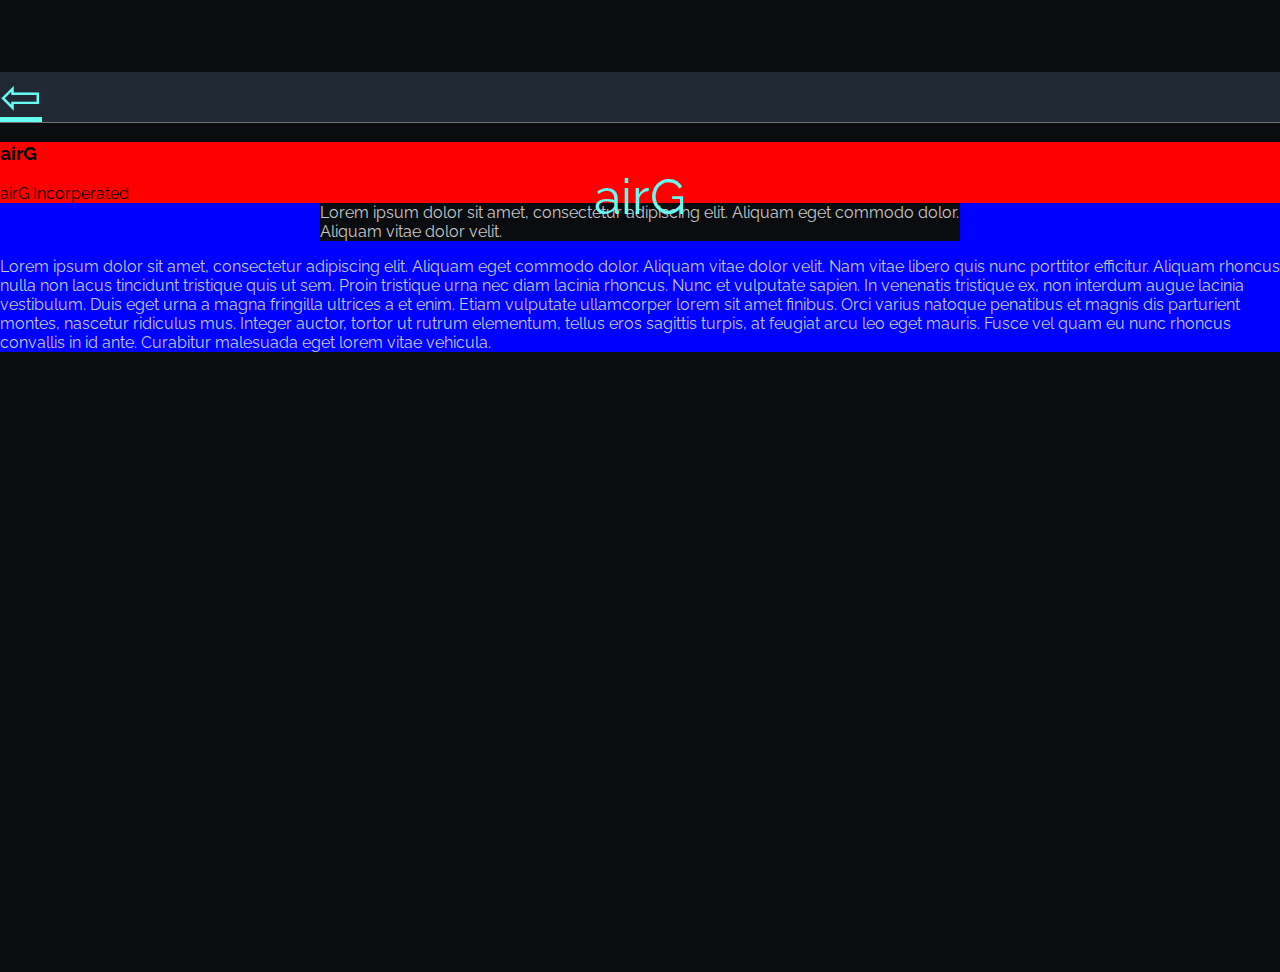
==== airg.html @ 033f788d "Progress on framework for work pages" ====
<!DOCTYPE html>
<html lang="en" class="animated fadeIn">

  <head>
    <!-- Required meta tags -->
    <meta charset="utf-8">
    <meta name="viewport" content="width=device-width, initial-scale=1, shrink-to-fit=no">
    <meta name="theme-color" content="#66fcf1">
    <meta name="msapplication-navbutton-color" content="#66fcf1">


    <!-- Bootstrap CSS -->
    <link rel="stylesheet" href="https://stackpath.bootstrapcdn.com/bootstrap/4.1.3/css/bootstrap.min.css" integrity="sha384-MCw98/SFnGE8fJT3GXwEOngsV7Zt27NXFoaoApmYm81iuXoPkFOJwJ8ERdknLPMO" crossorigin="anonymous">
    
    <script src="https://ajax.googleapis.com/ajax/libs/jquery/3.3.1/jquery.min.js"></script>

    <link href="https://fonts.googleapis.com/css?family=Raleway" rel="stylesheet">
    <link rel="stylesheet" type="text/css" href="styles.css">
    <link rel="stylesheet" type="text/css" href="animate.css">
    
    <title>Sham Saini - airG</title>
  </head>

<body>
    <nav class="navbar navbar-expand-md fixed-top">
        <a class="navbar-brand back-button" href="mainpage.html#past-experience">&#8678;</a>
        <p class="navbar-brand back-button navbar-nav navbar-center">airG</p>
    </nav>

    <div class="flex-container">
        <div class="row">
            <!-- THIS WILL BE THE VERTICAL SIDE BAR-->
            <div class="col-lg-3 sidebar">
                <h3>airG</h3>
                <span>airG Incorperated</span>
            </div>
    
            <!-- THIS WILL BE THE IMAGE, AND CONTENT OF THE PAGE-->
            <div class="col-lg-9 work-content">
                <div class="jumbotron" id="airg-jumbo">
                        Lorem ipsum dolor sit amet, consectetur adipiscing elit. Aliquam eget commodo dolor. Aliquam vitae dolor velit.
                </div>
                <p>Lorem ipsum dolor sit amet, consectetur adipiscing elit. Aliquam eget commodo dolor. Aliquam vitae dolor velit. Nam vitae libero quis nunc porttitor efficitur. Aliquam rhoncus nulla non lacus tincidunt tristique quis ut sem. Proin tristique urna nec diam lacinia rhoncus. Nunc et vulputate sapien. In venenatis tristique ex, non interdum augue lacinia vestibulum. Duis eget urna a magna fringilla ultrices a et enim. Etiam vulputate ullamcorper lorem sit amet finibus. Orci varius natoque penatibus et magnis dis parturient montes, nascetur ridiculus mus. Integer auctor, tortor ut rutrum elementum, tellus eros sagittis turpis, at feugiat arcu leo eget mauris. Fusce vel quam eu nunc rhoncus convallis in id ante. Curabitur malesuada eget lorem vitae vehicula.
                </p>    
            </div>
        </div>
        
    </div>






  <!-- Optional JavaScript -->
  <!-- jQuery first, then Popper.js, then Bootstrap JS -->
  <script   src="http://code.jquery.com/jquery-3.3.1.js"   integrity="sha256-2Kok7MbOyxpgUVvAk/HJ2jigOSYS2auK4Pfzbm7uH60="   crossorigin="anonymous"></script> 
  <script src="https://cdnjs.cloudflare.com/ajax/libs/popper.js/1.14.3/umd/popper.min.js" integrity="sha384-ZMP7rVo3mIykV+2+9J3UJ46jBk0WLaUAdn689aCwoqbBJiSnjAK/l8WvCWPIPm49" crossorigin="anonymous"></script>
  <script src="https://stackpath.bootstrapcdn.com/bootstrap/4.1.3/js/bootstrap.min.js" integrity="sha384-ChfqqxuZUCnJSK3+MXmPNIyE6ZbWh2IMqE241rYiqJxyMiZ6OW/JmZQ5stwEULTy" crossorigin="anonymous"></script>
  
  <script src="main.js"></script>

</body>

</html>
---- styles.css ----
html{
  min-height: 100%;
}

body {
	background: #0B0C10;
	margin: 0rem;
	min-height: 100vh;
  font-family: 'Raleway', sans-serif;
  padding-top: 4.5rem;
}
/*this removes the horizontal scrolling caused by the Previous Work section (I think)*/
html, body {
  max-width: 100%;
 /* overflow-x: hidden;*/
}

::selection {
  background: #66fcf1; /* WebKit/Blink Browsers */
}
::-moz-selection {
  background: #66fcf1; /* Gecko Browsers */
}

#canvas, #text {
	position: absolute;
	display: block;
	top: 0;
	left: 0;
	z-index: -1;
}
#text {
  min-height: 65vh;
  width: 100vw;
  z-index: 1;
  color: #fff;
  font-size: 6vmin;
  display: flex;
  align-items: center;
  justify-content: center;
  text-align: center;
  margin: 0%;
}
#text h1 {
	opacity: 0.9;
}

#text span{
  color:#00fff2
}

#button{
  position: absolute;
	display: block;
	top: 0;
  left: 0;
  min-height: 92vh;
  width: 100vw;
  display: flex;
  align-items: center;
  justify-content: center;
  text-align: center;
  margin: 0%;
}

.button {
  border-radius: 4px;
  border: solid;
  background: transparent;
  color: #FFFFFF;
  text-align: center;
  font-size: 3vmin;
  padding: 1vmin;
  width: 20vw;
  transition: all 0.5s;
  cursor: pointer;
  margin: 5em;
  z-index: 1;
}

.button span {
  cursor: pointer;
  display: inline-block;
  position: relative;
  transition: 0.5s;
  -webkit-transition: all 0.5s;
  -moz-transition: all 0.5s;
  -o-transition: all 0.5s;
}

.button span:after {
  content: '\00bb';
  position: absolute;
  opacity: 0;
  top: 0;
  right: -0.8em;
  transition: 0.5s;
}

.button:hover span {
  padding-right: 0.7em;
}

.button:hover span:after {
  opacity: 1;
  right: 0;
}

.button:hover{
  background-color:#45A29e;
  -webkit-transition: all 0.5s;
  -moz-transition: all 0.5s;
  -o-transition: all 0.5s;
  transition: all 0.5s;
  border: 0.5px;
}

.btn-responsive {
  white-space: normal !important;
}

.navbar{
 background-color: #1F2833;
 border-bottom: 0.5px outset #C5C6C7;
}

.custom-toggler.navbar-toggler {
  border-color: rgba(102, 252, 241);
} 
.custom-toggler .navbar-toggler-icon {
  background-image: url("data:image/svg+xml;charset=utf8,%3Csvg viewBox='0 0 32 32' xmlns='http://www.w3.org/2000/svg'%3E%3Cpath stroke='rgba(102, 252, 241)' stroke-width='2' stroke-linecap='round' stroke-miterlimit='10' d='M4 8h24M4 16h24M4 24h24'/%3E%3C/svg%3E");
}

.navbar-brand{
  color: #66fcf1;
}

.navbar-brand:hover{
  color: #66fcf1;
}

.nav-link:hover{
  color: #66fcf1;
}
.active a{
  color: #66fcf1;
}

.nav-link{
  color: white;

  -webkit-transition: color 0.3s ease-in;
  -moz-transition: color 0.3s ease-in;
  -o-transition: color 0.3s ease-in;
  transition: color 0.3s ease-in;
}


.nav-link:hover{
  -webkit-transition: color 0.5s ease-out;
  -moz-transition: color 0.5s ease-out;
  -o-transition: color 0.5s ease-out;
  transition: color 0.5s ease-out;
  color:#66fcf1;
}

.jumbotron{
  background: #0B0C10;
}

.typewrite {
  color:#66fcf1; text-decoration: none;
}

.typewrite:hover {
  color:#66fcf1;
  text-decoration: none;
  cursor: auto;
}

#jumbo-head{
  color: #66fcf1;
}

#jumbo-text{
  color:#C5C6C7;
}

#about {
  background: white;
  width: 100%;
  margin: 0 auto;
  height: inherit;
  margin-bottom: 7rem;
}

#about-picture{
float: right;
}

@media (min-width: 768px) {
  #about-description{
    font-size: 1.3rem;
  }
}

@media (max-width: 768px) {
  #about-description{
    font-size: 1.3rem;
  }
}

#about-description{
  background: #1F2833;
  float: right;
  color:white;
  height: inherit;
  text-align: center;
  line-height: 30vh;
  padding:1rem;
}

#about-description span{
  line-height: 30px;
}

span{
  display: inline-block;
  vertical-align: middle;
  line-height: normal;
}
 
#about-title{
  float:center;
}

#portrait{
  display: block;
  height:16em;
  margin:0.5em;
  max-width: 50vw;
}

.header-1{
  color: #66fcf1;
  border-bottom: 3px outset #66fcf1; 
  border-bottom-left-radius: 30px;
  border-bottom-right-radius: 30px;
  margin-bottom: 4vmin;
}

.header-2{
  color: #66fcf1;
  border-bottom: 4px inset #45A29e; 
  margin-bottom: 4vmin;
}

#portfolio{
  margin-bottom: 6rem;
}

#project1{
  background: #0B0C10;
}
#project2{
  background: #0B0C10;
}
#project3{
  background: #0B0C10;
}

.hovereffect {
  width: 100%;
  height: 100%;
  float: left;
  overflow: hidden;
  position: relative;
  text-align: center;
  cursor: default;
  background: #000000;
}

.hovereffect .overlay {
  width: 100%;
  height: 100%;
  position: absolute;
  overflow: hidden;
  top: 0;
  left: 0;
  padding: 50px 20px;
}

.hovereffect img {
  display: block;
  position: relative;
  max-width: none;
  width: calc(100% + 20px);
  -webkit-transition: opacity 0.35s, -webkit-transform 0.35s;
  transition: opacity 0.35s, transform 0.35s;
  -webkit-transform: translate3d(-10px,0,0);
  transform: translate3d(-10px,0,0);
  -webkit-backface-visibility: hidden;
  backface-visibility: hidden;
}

.hovereffect:hover img {
  opacity: 0.4;
  filter: alpha(opacity=40);
  -webkit-transform: translate3d(0,0,0);
  transform: translate3d(0,0,0);
}

.hovereffect h2 {
  text-transform: uppercase;
  color: #fff;
  text-align: center;
  position: relative;
  overflow: hidden;
  padding: 0.5em 0;
  background-color: transparent;
  opacity: 0;
}
.hovereffect:hover h2 {
  opacity: 1;
  transition:0.3s;
}

.hovereffect h2:after {
  position: absolute;
  bottom: 0;
  left: 0;
  width: 100%;
  height: 2px;
  background: #fff;
  content: '';
  -webkit-transition: -webkit-transform 0.35s;
  transition: transform 0.35s;
  -webkit-transform: translate3d(-100%,0,0);
  transform: translate3d(-100%,0,0);
}

.hovereffect:hover h2:after {
  -webkit-transform: translate3d(0,0,0);
  transform: translate3d(0,0,0);
}

.hovereffect a, .hovereffect p {
  color: #FFF;
  opacity: 0;
  filter: alpha(opacity=0);
  -webkit-transition: opacity 0.35s, -webkit-transform 0.35s;
  transition: opacity 0.35s, transform 0.35s;
  -webkit-transform: translate3d(100%,0,0);
  transform: translate3d(100%,0,0);
}

.hovereffect:hover a, .hovereffect:hover p {
  opacity: 1;
  filter: alpha(opacity=100);
  -webkit-transform: translate3d(0,0,0);
  transform: translate3d(0,0,0);
}

.greyscale{
  width: 100%;
  height: 100%;
  float: left;
  overflow: hidden;
  position: relative;
  text-align: center;
  cursor: default;
  background: #000000;
}

.greyscale img {
  display: block;
  position: relative;
  max-width: none;
  width: 100%;
}

.greyscale {
  filter: gray; /* IE6-9 */
  -webkit-filter: grayscale(1); /* Google Chrome, Safari 6+ & Opera 15+ */
  filter: grayscale(1); /* Microsoft Edge and Firefox 35+ */
  -webkit-transition: all .3s ease-in-out;
  transition: all .3s ease-in-out;
}

/* Disable grayscale on hover */
.greyscale:hover {
  -webkit-filter: grayscale(0);
  filter: none;
}

.row{
  margin-right: auto;
  margin-left: auto; 
}

/* custom css for a "nice" looking button". might remove if it doesnt fit design */
.btn-custom { 
  color: #45FCF1; 
  background-color: #1F2833; 
  border-color: #1F2833; 
} 
 
.btn-custom:hover, 
.btn-custom:focus, 
.btn-custom:active, 
.btn-custom.active, 
.open .dropdown-toggle.btn-custom { 
  color: #45FCF1; 
  background-color: #1F2833; 
  border-color: #1F2833; 
} 
 
.btn-custom:active, 
.btn-custom.active, 
.open .dropdown-toggle.btn-custom { 
  background-image: none; 
} 
 
.btn-custom.disabled, 
.btn-custom[disabled], 
fieldset[disabled] .btn-custom, 
.btn-custom.disabled:hover, 
.btn-custom[disabled]:hover, 
fieldset[disabled] .btn-custom:hover, 
.btn-custom.disabled:focus, 
.btn-custom[disabled]:focus, 
fieldset[disabled] .btn-custom:focus, 
.btn-custom.disabled:active, 
.btn-custom[disabled]:active, 
fieldset[disabled] .btn-custom:active, 
.btn-custom.disabled.active, 
.btn-custom[disabled].active, 
fieldset[disabled] .btn-custom.active { 
  background-color: #1F2833; 
  border-color: #1F2833; 
} 
 
.btn-custom .badge { 
  color: #1F2833; 
  background-color: #45FCF1; 
}

.modal-header{
  background-color: #1F2833;
  color: #C5C6C7
}
.modal-footer{
  background-color: #1F2833;
}
.modal-content{
  background-color: #1F2833;
  color: #C5C6C7;
}

.close {
  color: #fff; 
  opacity: 1;
}

.modal-picture{
  padding-bottom: 10px;
}

.modal-text{
  border-top: 3px solid #0B0C10;
  padding-top:0.6rem;
}

.footer {
  margin-top: 4rem;
  padding:1rem;
  padding-top: 2rem;
  width: 100%;
  background-color: #C5C6C7;
  color:#1F2833;
  height: inherit;
}

#footer-email{
  color:#45A29e;
  font-size: 1.2em;
}

#footer-email:hover{
  text-decoration: underline;
}

#footer-phone{
  font-size: 1.2em;
  padding-top:0.4em;
}

#footer-text{
  height:inherit;
  font-size: 1.2em;
}

@media (max-width: 768px) {
  .footer-item{
    margin-top:2em;
  }

  #footer-text{
    padding-top:8px;
    padding-bottom:8px;
    border-top: 1px solid #1F2833;
    border-bottom:  1px solid #1F2833;
  }

  .work-item{
    margin-top:2rem;
  }

  #project1{
    margin-top:1rem;
  }
  #project2{
    margin-top:2rem;
  }
  #project3{
    margin-top:2rem;
  }
}

@media (max-width: 992px) {
  #project3{
    margin-top:2rem;
  }
}

ul.social-media-list {
  list-style-type: none;
  margin: 0;
  padding: 0;
  font-size: 0px; /* eliminate space between li */
}

ul.social-media-list li {
  display: inline-block;
  margin: 2px;
}

ul.social-media-list img {
  padding: 5px;
  border-radius: 5px;
  width: 6vh;
  height: 6vh;
}

ul.social-media-list img:hover {
  background-color: #45A29e;
}

.back-button{
  font-size: 50px;
  padding: 0;
  line-height: 50px;
}

.navbar-nav.navbar-center {
  position: absolute;
  left: 50%;
  transform: translatex(-50%);
}

.work-content{
  color:#C5C6C7;
}

#airg-jumbo img{
  display:block;
  margin-left:auto;
  margin-right:auto;
  padding:0;
}

#airg-jumbo{
  width: 50%;
  margin-left:auto;
  margin-right:auto;
}

.sidebar{
  min-height: 100%;
  background: red;
}

.work-content{
  background: blue;
}
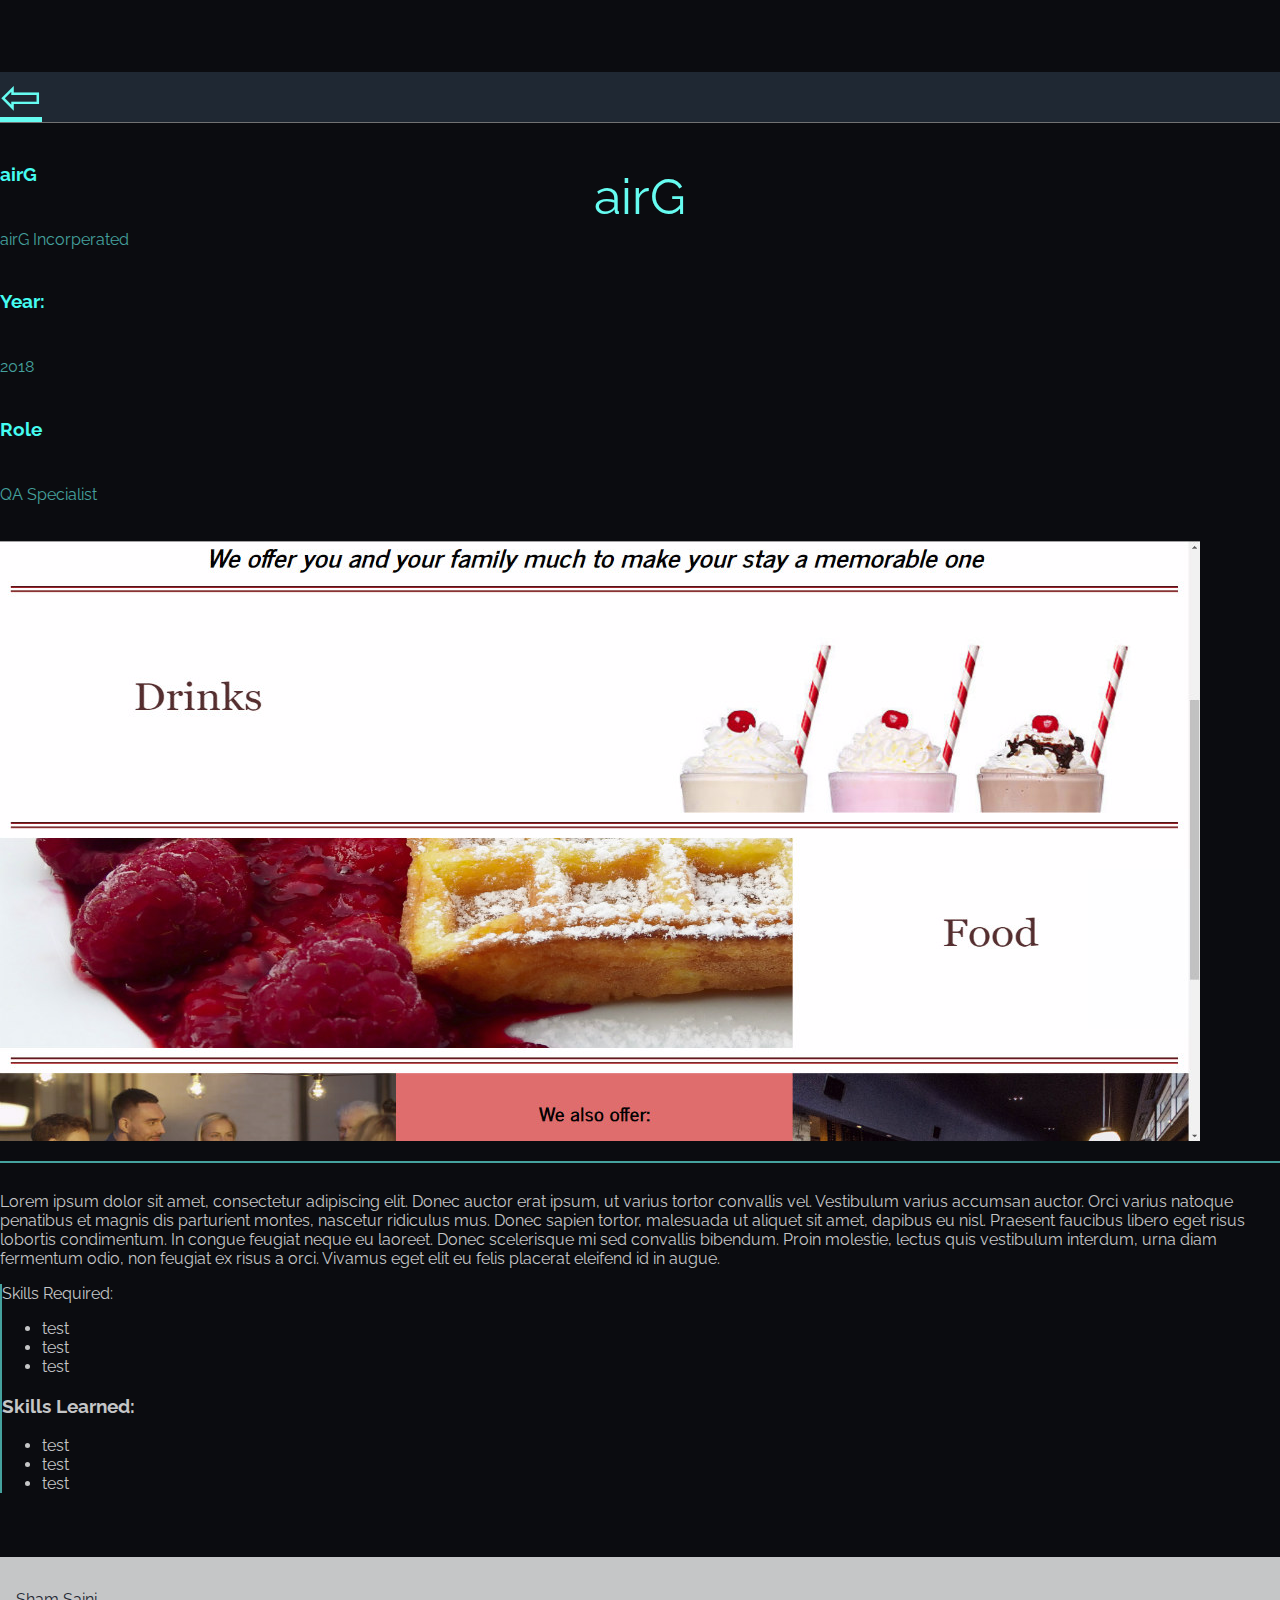
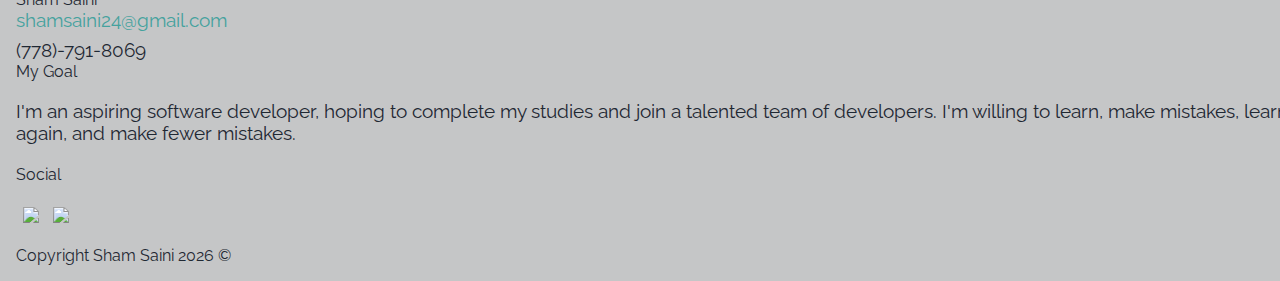
==== commit 5752cce5: "Work content side done" ====
--- a/airg.html
+++ b/airg.html
@@ -30,21 +30,92 @@
     <div class="flex-container">
         <div class="row">
             <!-- THIS WILL BE THE VERTICAL SIDE BAR-->
-            <div class="col-lg-3 sidebar">
-                <h3>airG</h3>
-                <span>airG Incorperated</span>
+            <div class="col-lg-2 col-sm-12 sidebar">
+                <div class="row">
+                    <div class="col-lg-12 col-sm-12">
+                        <h3>airG</h3>
+                        <span class="sidetext">airG Incorperated</span>
+                    </div>
+                </div>
+
+                <div class="row">
+                    <div class="col-lg-12 col-sm-6">
+                        <h3>Year:</h3>
+                        <span class="sidetext">2018</span>
+                    </div>
+                    
+
+                    <div class="col-lg-12 col-sm-6">
+                        <h3>Role</h3>
+                        <span class="sidetext">QA Specialist</span>
+                    </div>
+                    
+                </div>
+                
             </div>
     
             <!-- THIS WILL BE THE IMAGE, AND CONTENT OF THE PAGE-->
-            <div class="col-lg-9 work-content">
-                <div class="jumbotron" id="airg-jumbo">
-                        Lorem ipsum dolor sit amet, consectetur adipiscing elit. Aliquam eget commodo dolor. Aliquam vitae dolor velit.
+            <div class="col-lg-10 work-content">
+                <div class="row">
+                    <div class="col-lg-12 text-center work-image">
+                        <img class="mx-auto img-fluid" src="images/waffle1.jpg" >
+                    </div>
                 </div>
-                <p>Lorem ipsum dolor sit amet, consectetur adipiscing elit. Aliquam eget commodo dolor. Aliquam vitae dolor velit. Nam vitae libero quis nunc porttitor efficitur. Aliquam rhoncus nulla non lacus tincidunt tristique quis ut sem. Proin tristique urna nec diam lacinia rhoncus. Nunc et vulputate sapien. In venenatis tristique ex, non interdum augue lacinia vestibulum. Duis eget urna a magna fringilla ultrices a et enim. Etiam vulputate ullamcorper lorem sit amet finibus. Orci varius natoque penatibus et magnis dis parturient montes, nascetur ridiculus mus. Integer auctor, tortor ut rutrum elementum, tellus eros sagittis turpis, at feugiat arcu leo eget mauris. Fusce vel quam eu nunc rhoncus convallis in id ante. Curabitur malesuada eget lorem vitae vehicula.
-                </p>    
+
+                <div class="row work-text">
+                    <div class="col-lg-8 col-sm-8">
+                            <p>Lorem ipsum dolor sit amet, consectetur adipiscing elit. Donec auctor erat ipsum, ut varius tortor convallis vel. Vestibulum varius accumsan auctor. Orci varius natoque penatibus et magnis dis parturient montes, nascetur ridiculus mus. Donec sapien tortor, malesuada ut aliquet sit amet, dapibus eu nisl. Praesent faucibus libero eget risus lobortis condimentum. In congue feugiat neque eu laoreet. Donec scelerisque mi sed convallis bibendum. Proin molestie, lectus quis vestibulum interdum, urna diam fermentum odio, non feugiat ex risus a orci. Vivamus eget elit eu felis placerat eleifend id in augue.
+
+                            </p>
+                    </div>
+                    <div class="col-lg-3 col-sm-3 work-skills">
+                        <p class="h3">Skills Required:</p>
+                        <ul>
+                            <li>test</li>
+                            <li>test</li>
+                            <li>test</li>
+                        </ul>
+
+                        <h3>Skills Learned:</h3>
+                        <ul>
+                            <li>test</li>
+                            <li>test</li>
+                            <li>test</li>
+                        </ul>
+                    </div>
+                </div>
+                    
             </div>
         </div>
-        
+        <footer class="footer">
+                <div class="flex-container">
+                  <div class="row justify-content-center">
+                    <div class="col-lg-4 col-md-4 col-sm-12 col-xs-12 footer-item" >
+                      <span class="h3">Sham Saini</span><br>
+                      <a href="mai&#108;to&#58;&#115;ha&#109;sai&#110;&#105;&#50;4&#64;gm&#37;61&#105;&#108;&#46;com" target="_top"><span  id="footer-email">shams&#97;ini2&#52;&#64;gma&#105;l&#46;com</span></a><br>
+                      <span id="footer-phone">(778)-791-8069</span>
+                    </div>
+          
+                    <div class="col-lg-4 col-md-4 col-sm-12 col-xs-12 footer-item">
+                      <span class="h3">My Goal</span>
+                      <p id="footer-text">
+                       I'm an aspiring software developer, hoping to complete my studies and join a talented team of developers. I'm willing to learn, make mistakes, learn again, and make fewer mistakes.
+                      </p>
+                    </div>
+          
+                    <div class="col-lg-4 col-md-4 col-sm-12 col-xs-12 footer-item text-center" >
+                        <span class="h3">Social</span>
+                        <p>
+                            <ul class="social-media-list">
+                                <li><a href="https://ca.linkedin.com/in/sham-saini"><img class="img-fluid mx-auto" src="https://unpkg.com/simple-icons@latest/icons/linkedin.svg" alt="Twitter" title="Twitter"></a></li>
+                                <li><a href="https://github.com/shamsaini24"><img class="img-fluid mx-auto" src="https://unpkg.com/simple-icons@latest/icons/github.svg" alt="GitHub" title="GitHub"></a></li>
+                            </ul>
+                        </p>    
+                    </div>
+                  </div>
+                <div class="footer-copyright text-center">Copyright Sham Saini <script> document.write(new Date().getFullYear());</script> ©</div>
+                </div>
+              </footer>
     </div>
 
 
@@ -54,7 +125,7 @@
 
   <!-- Optional JavaScript -->
   <!-- jQuery first, then Popper.js, then Bootstrap JS -->
-  <script   src="http://code.jquery.com/jquery-3.3.1.js"   integrity="sha256-2Kok7MbOyxpgUVvAk/HJ2jigOSYS2auK4Pfzbm7uH60="   crossorigin="anonymous"></script> 
+  <script src="http://code.jquery.com/jquery-3.3.1.js" integrity="sha256-2Kok7MbOyxpgUVvAk/HJ2jigOSYS2auK4Pfzbm7uH60=" crossorigin="anonymous"></script> 
   <script src="https://cdnjs.cloudflare.com/ajax/libs/popper.js/1.14.3/umd/popper.min.js" integrity="sha384-ZMP7rVo3mIykV+2+9J3UJ46jBk0WLaUAdn689aCwoqbBJiSnjAK/l8WvCWPIPm49" crossorigin="anonymous"></script>
   <script src="https://stackpath.bootstrapcdn.com/bootstrap/4.1.3/js/bootstrap.min.js" integrity="sha384-ChfqqxuZUCnJSK3+MXmPNIyE6ZbWh2IMqE241rYiqJxyMiZ6OW/JmZQ5stwEULTy" crossorigin="anonymous"></script>
   
--- a/styles.css
+++ b/styles.css
@@ -587,9 +587,27 @@
 
 .sidebar{
   min-height: 100%;
-  background: red;
-}
-
-.work-content{
-  background: blue;
+  color:#45FCF1;
+  line-height: 5vh;
+  padding-top:10px;
+  padding-bottom:10px;
+}
+
+.work-text{
+  padding-top:5px;
+}
+
+.work-image{
+  padding-top: 1em;
+  margin-bottom:0.5em;
+  padding-bottom:1em;
+  border-bottom: 2px solid #45A29e;
+}
+
+.sidetext{
+  color:#45A29e;
+}
+
+.work-skills{
+  border-left:2px solid #45a29e
 }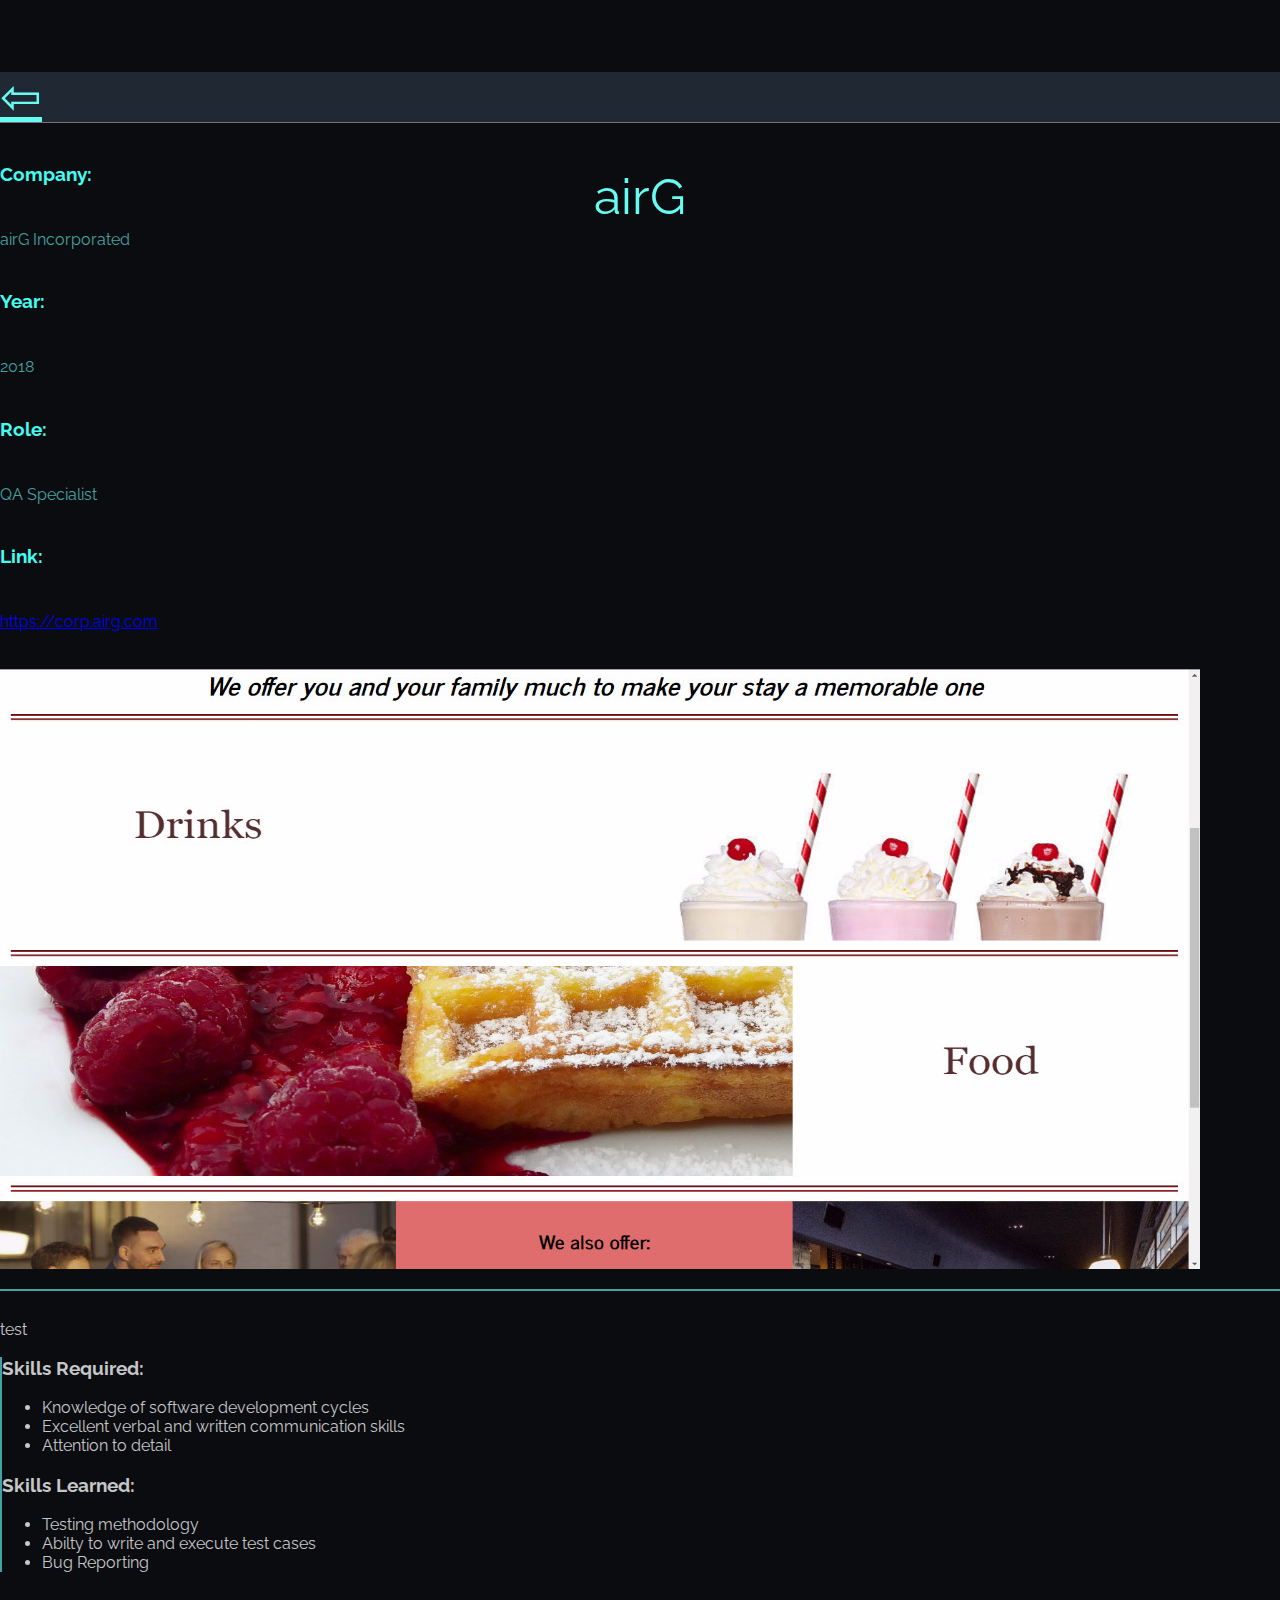
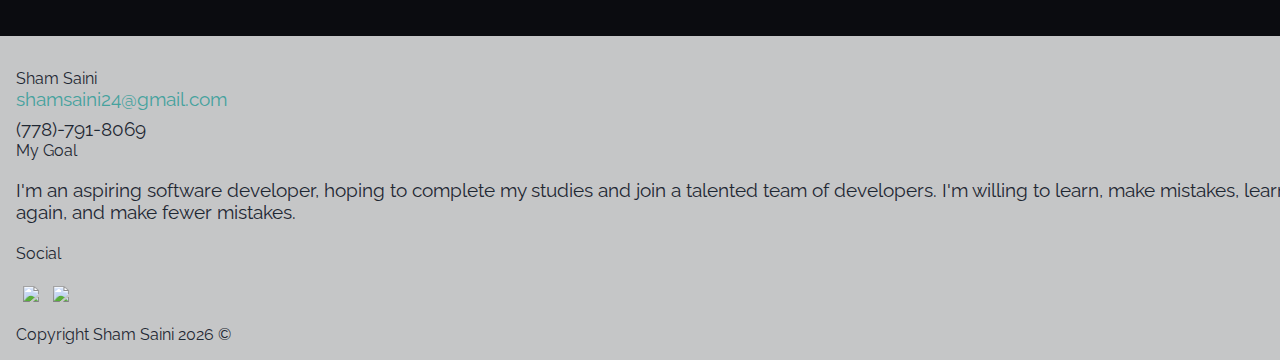
==== commit c7a9b221: "Skills text added on ILM and airG Job pages" ====
--- a/airg.html
+++ b/airg.html
@@ -1,108 +1,114 @@
 <!DOCTYPE html>
 <html lang="en" class="animated fadeIn">
 
-  <head>
-    <!-- Required meta tags -->
-    <meta charset="utf-8">
-    <meta name="viewport" content="width=device-width, initial-scale=1, shrink-to-fit=no">
-    <meta name="theme-color" content="#66fcf1">
-    <meta name="msapplication-navbutton-color" content="#66fcf1">
+    <head>
+        <!-- Required meta tags -->
+        <meta charset="utf-8">
+        <meta name="viewport" content="width=device-width, initial-scale=1, shrink-to-fit=no">
+        <meta name="theme-color" content="#66fcf1">
+        <meta name="msapplication-navbutton-color" content="#66fcf1">
 
 
-    <!-- Bootstrap CSS -->
-    <link rel="stylesheet" href="https://stackpath.bootstrapcdn.com/bootstrap/4.1.3/css/bootstrap.min.css" integrity="sha384-MCw98/SFnGE8fJT3GXwEOngsV7Zt27NXFoaoApmYm81iuXoPkFOJwJ8ERdknLPMO" crossorigin="anonymous">
-    
-    <script src="https://ajax.googleapis.com/ajax/libs/jquery/3.3.1/jquery.min.js"></script>
+        <!-- Bootstrap CSS -->
+        <link rel="stylesheet" href="https://stackpath.bootstrapcdn.com/bootstrap/4.1.3/css/bootstrap.min.css" integrity="sha384-MCw98/SFnGE8fJT3GXwEOngsV7Zt27NXFoaoApmYm81iuXoPkFOJwJ8ERdknLPMO" crossorigin="anonymous">
+        
+        <script src="https://ajax.googleapis.com/ajax/libs/jquery/3.3.1/jquery.min.js"></script>
 
-    <link href="https://fonts.googleapis.com/css?family=Raleway" rel="stylesheet">
-    <link rel="stylesheet" type="text/css" href="styles.css">
-    <link rel="stylesheet" type="text/css" href="animate.css">
-    
-    <title>Sham Saini - airG</title>
-  </head>
+        <link href="https://fonts.googleapis.com/css?family=Raleway" rel="stylesheet">
+        <link rel="stylesheet" type="text/css" href="styles.css">
+        <link rel="stylesheet" type="text/css" href="animate.css">
+        
+        <title>Sham Saini - airG</title>
+    </head>
 
-<body>
-    <nav class="navbar navbar-expand-md fixed-top">
-        <a class="navbar-brand back-button" href="mainpage.html#past-experience">&#8678;</a>
-        <p class="navbar-brand back-button navbar-nav navbar-center">airG</p>
-    </nav>
+    <body>
+        <nav class="navbar navbar-expand-md fixed-top">
+            <a class="navbar-brand back-button" href="mainpage.html#past-experience">&#8678;</a>
+            <p class="navbar-brand back-button navbar-nav navbar-center">airG</p>
+        </nav>
 
-    <div class="flex-container">
-        <div class="row">
-            <!-- THIS WILL BE THE VERTICAL SIDE BAR-->
-            <div class="col-lg-2 col-sm-12 sidebar">
-                <div class="row">
-                    <div class="col-lg-12 col-sm-12">
-                        <h3>airG</h3>
-                        <span class="sidetext">airG Incorperated</span>
+        <div class="flex-container">
+            <div class="row">
+                <!-- THIS WILL BE THE VERTICAL SIDE BAR-->
+                <div class="col-lg-2 col-sm-12 sidebar">
+                    <div class="row">
+                        <div class="col-lg-12 col-sm-12 sidebar-item">
+                            <h3>Company:</h3>
+                            <span class="sidetext">airG Incorporated</span>
+                        </div>
                     </div>
-                </div>
 
-                <div class="row">
-                    <div class="col-lg-12 col-sm-6">
-                        <h3>Year:</h3>
-                        <span class="sidetext">2018</span>
+                    <div class="row">
+                        <div class="col-lg-12 col-sm-6 sidebar-item">
+                            <h3>Year:</h3>
+                            <span class="sidetext">2018</span>
+                        </div>
+                        
+
+                        <div class="col-lg-12 col-sm-6 sidebar-item">
+                            <h3>Role:</h3>
+                            <span class="sidetext">QA Specialist</span>
+                        </div>
+                        
                     </div>
-                    
 
-                    <div class="col-lg-12 col-sm-6">
-                        <h3>Role</h3>
-                        <span class="sidetext">QA Specialist</span>
+                    <div class="row">
+                        <div class="col-lg-12 col-sm-6 sidebar-item">
+                            <h3>Link:</h3>
+                            <span class="sidetext"><a href=" https://corp.airg.com" target="_blank">https://corp.airg.com</a></span>
+                        </div>
+                        
                     </div>
                     
                 </div>
-                
+        
+                <!-- THIS WILL BE THE IMAGE, AND CONTENT OF THE PAGE-->
+                <div class="col-lg-10 work-content">
+                    <div class="row">
+                        <div class="col-lg-12 text-center work-image">
+                            <img class="mx-auto img-fluid" src="images/waffle.jpg" >
+                        </div>
+                    </div>
+
+                    <div class="row work-text">
+                        <div class="col-lg-8 col-sm-8">
+                                <p>test</p>
+                        </div>
+                        <div class="col-lg-3 col-sm-3 work-skills">
+                            <h3>Skills Required:</h3>
+                            <ul>
+                                <li>Knowledge of software development cycles</li>
+                                <li>Excellent verbal and written communication skills</li>
+                                <li>Attention to detail</li>
+                            </ul>
+
+                            <h3>Skills Learned:</h3>
+                            <ul>
+                                <li>Testing methodology</li>
+                                <li>Abilty to write and execute test cases</li>
+                                <li>Bug Reporting</li>
+                            </ul>
+                        </div>
+                    </div>
+                        
+                </div>
             </div>
-    
-            <!-- THIS WILL BE THE IMAGE, AND CONTENT OF THE PAGE-->
-            <div class="col-lg-10 work-content">
-                <div class="row">
-                    <div class="col-lg-12 text-center work-image">
-                        <img class="mx-auto img-fluid" src="images/waffle1.jpg" >
+            <footer class="footer">
+                <div class="flex-container">
+                <div class="row justify-content-center">
+                    <div class="col-lg-4 col-md-4 col-sm-12 col-xs-12 footer-item" >
+                    <span class="h3">Sham Saini</span><br>
+                    <a href="mai&#108;to&#58;&#115;ha&#109;sai&#110;&#105;&#50;4&#64;gm&#37;61&#105;&#108;&#46;com" target="_top"><span  id="footer-email">shams&#97;ini2&#52;&#64;gma&#105;l&#46;com</span></a><br>
+                    <span id="footer-phone">(778)-791-8069</span>
                     </div>
-                </div>
-
-                <div class="row work-text">
-                    <div class="col-lg-8 col-sm-8">
-                            <p>Lorem ipsum dolor sit amet, consectetur adipiscing elit. Donec auctor erat ipsum, ut varius tortor convallis vel. Vestibulum varius accumsan auctor. Orci varius natoque penatibus et magnis dis parturient montes, nascetur ridiculus mus. Donec sapien tortor, malesuada ut aliquet sit amet, dapibus eu nisl. Praesent faucibus libero eget risus lobortis condimentum. In congue feugiat neque eu laoreet. Donec scelerisque mi sed convallis bibendum. Proin molestie, lectus quis vestibulum interdum, urna diam fermentum odio, non feugiat ex risus a orci. Vivamus eget elit eu felis placerat eleifend id in augue.
-
-                            </p>
+        
+                    <div class="col-lg-4 col-md-4 col-sm-12 col-xs-12 footer-item">
+                    <span class="h3">My Goal</span>
+                    <p id="footer-text">
+                    I'm an aspiring software developer, hoping to complete my studies and join a talented team of developers. I'm willing to learn, make mistakes, learn again, and make fewer mistakes.
+                    </p>
                     </div>
-                    <div class="col-lg-3 col-sm-3 work-skills">
-                        <p class="h3">Skills Required:</p>
-                        <ul>
-                            <li>test</li>
-                            <li>test</li>
-                            <li>test</li>
-                        </ul>
-
-                        <h3>Skills Learned:</h3>
-                        <ul>
-                            <li>test</li>
-                            <li>test</li>
-                            <li>test</li>
-                        </ul>
-                    </div>
-                </div>
-                    
-            </div>
-        </div>
-        <footer class="footer">
-                <div class="flex-container">
-                  <div class="row justify-content-center">
-                    <div class="col-lg-4 col-md-4 col-sm-12 col-xs-12 footer-item" >
-                      <span class="h3">Sham Saini</span><br>
-                      <a href="mai&#108;to&#58;&#115;ha&#109;sai&#110;&#105;&#50;4&#64;gm&#37;61&#105;&#108;&#46;com" target="_top"><span  id="footer-email">shams&#97;ini2&#52;&#64;gma&#105;l&#46;com</span></a><br>
-                      <span id="footer-phone">(778)-791-8069</span>
-                    </div>
-          
-                    <div class="col-lg-4 col-md-4 col-sm-12 col-xs-12 footer-item">
-                      <span class="h3">My Goal</span>
-                      <p id="footer-text">
-                       I'm an aspiring software developer, hoping to complete my studies and join a talented team of developers. I'm willing to learn, make mistakes, learn again, and make fewer mistakes.
-                      </p>
-                    </div>
-          
+        
                     <div class="col-lg-4 col-md-4 col-sm-12 col-xs-12 footer-item text-center" >
                         <span class="h3">Social</span>
                         <p>
@@ -112,25 +118,25 @@
                             </ul>
                         </p>    
                     </div>
-                  </div>
+                </div>
                 <div class="footer-copyright text-center">Copyright Sham Saini <script> document.write(new Date().getFullYear());</script> ©</div>
                 </div>
-              </footer>
-    </div>
+            </footer>
+        </div>
 
 
 
 
 
 
-  <!-- Optional JavaScript -->
-  <!-- jQuery first, then Popper.js, then Bootstrap JS -->
-  <script src="http://code.jquery.com/jquery-3.3.1.js" integrity="sha256-2Kok7MbOyxpgUVvAk/HJ2jigOSYS2auK4Pfzbm7uH60=" crossorigin="anonymous"></script> 
-  <script src="https://cdnjs.cloudflare.com/ajax/libs/popper.js/1.14.3/umd/popper.min.js" integrity="sha384-ZMP7rVo3mIykV+2+9J3UJ46jBk0WLaUAdn689aCwoqbBJiSnjAK/l8WvCWPIPm49" crossorigin="anonymous"></script>
-  <script src="https://stackpath.bootstrapcdn.com/bootstrap/4.1.3/js/bootstrap.min.js" integrity="sha384-ChfqqxuZUCnJSK3+MXmPNIyE6ZbWh2IMqE241rYiqJxyMiZ6OW/JmZQ5stwEULTy" crossorigin="anonymous"></script>
-  
-  <script src="main.js"></script>
+    <!-- Optional JavaScript -->
+    <!-- jQuery first, then Popper.js, then Bootstrap JS -->
+    <script src="http://code.jquery.com/jquery-3.3.1.js" integrity="sha256-2Kok7MbOyxpgUVvAk/HJ2jigOSYS2auK4Pfzbm7uH60=" crossorigin="anonymous"></script> 
+    <script src="https://cdnjs.cloudflare.com/ajax/libs/popper.js/1.14.3/umd/popper.min.js" integrity="sha384-ZMP7rVo3mIykV+2+9J3UJ46jBk0WLaUAdn689aCwoqbBJiSnjAK/l8WvCWPIPm49" crossorigin="anonymous"></script>
+    <script src="https://stackpath.bootstrapcdn.com/bootstrap/4.1.3/js/bootstrap.min.js" integrity="sha384-ChfqqxuZUCnJSK3+MXmPNIyE6ZbWh2IMqE241rYiqJxyMiZ6OW/JmZQ5stwEULTy" crossorigin="anonymous"></script>
+    
+    <script src="main.js"></script>
 
-</body>
+    </body>
 
 </html>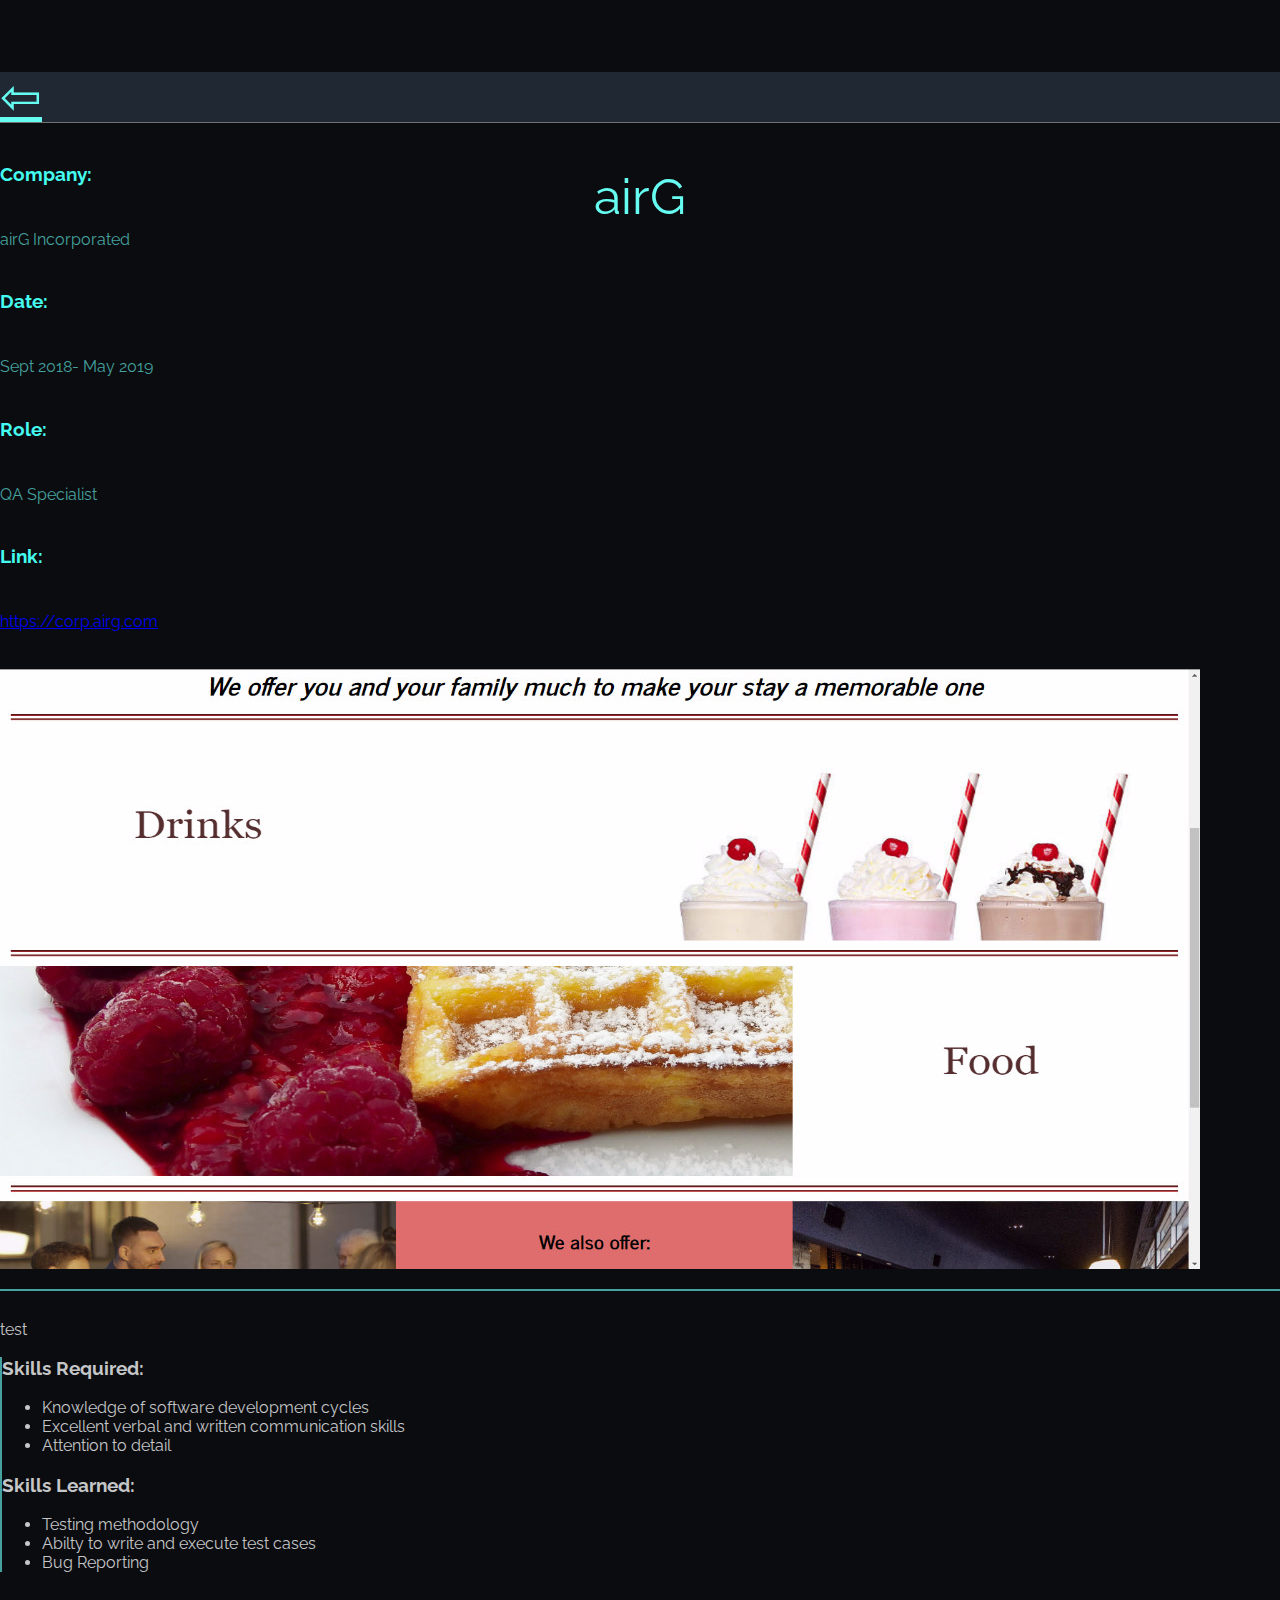
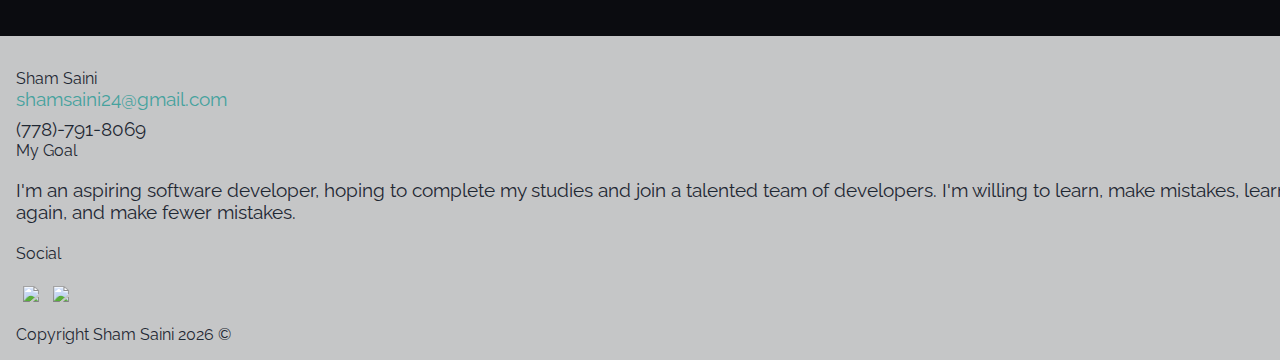
==== commit 52a65628: "Added description text to ILM job page" ====
--- a/airg.html
+++ b/airg.html
@@ -40,8 +40,8 @@
 
                     <div class="row">
                         <div class="col-lg-12 col-sm-6 sidebar-item">
-                            <h3>Year:</h3>
-                            <span class="sidetext">2018</span>
+                            <h3>Date:</h3>
+                            <span class="sidetext">Sept 2018- May 2019</span>
                         </div>
                         
 
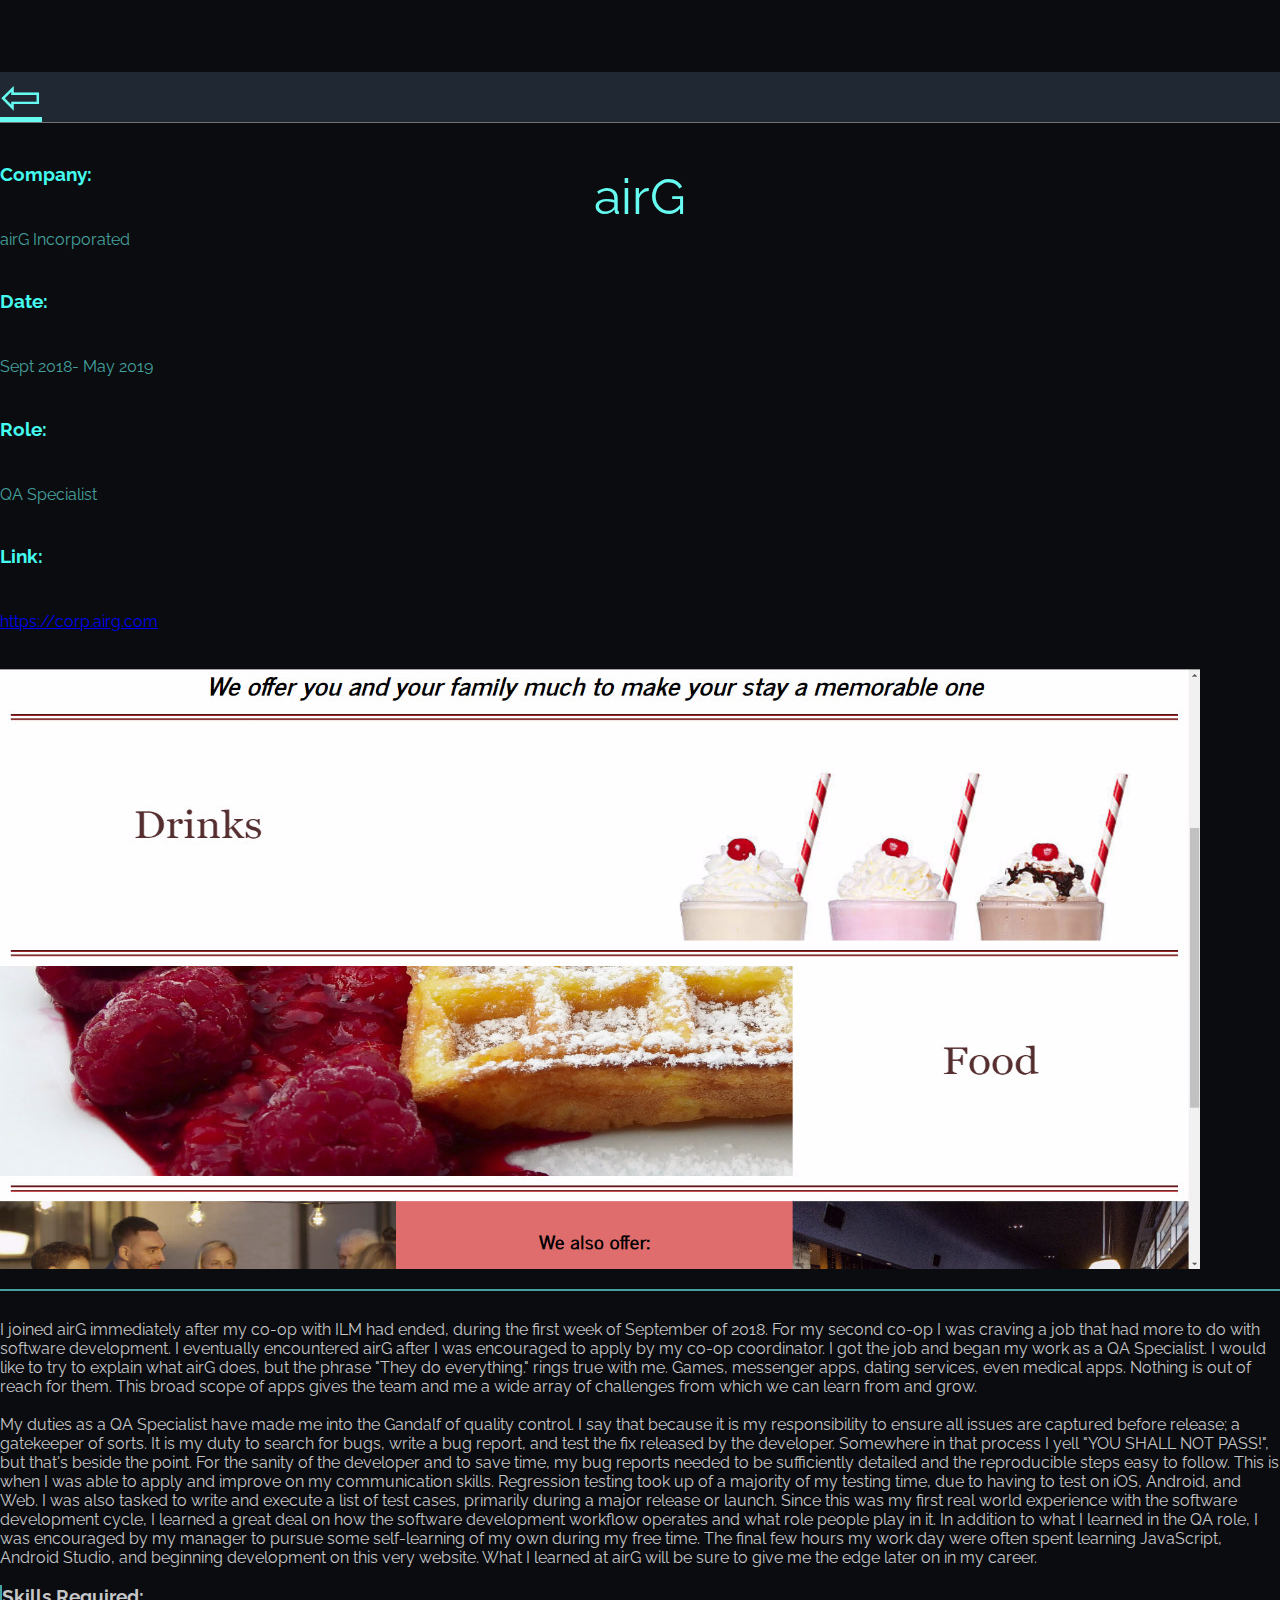
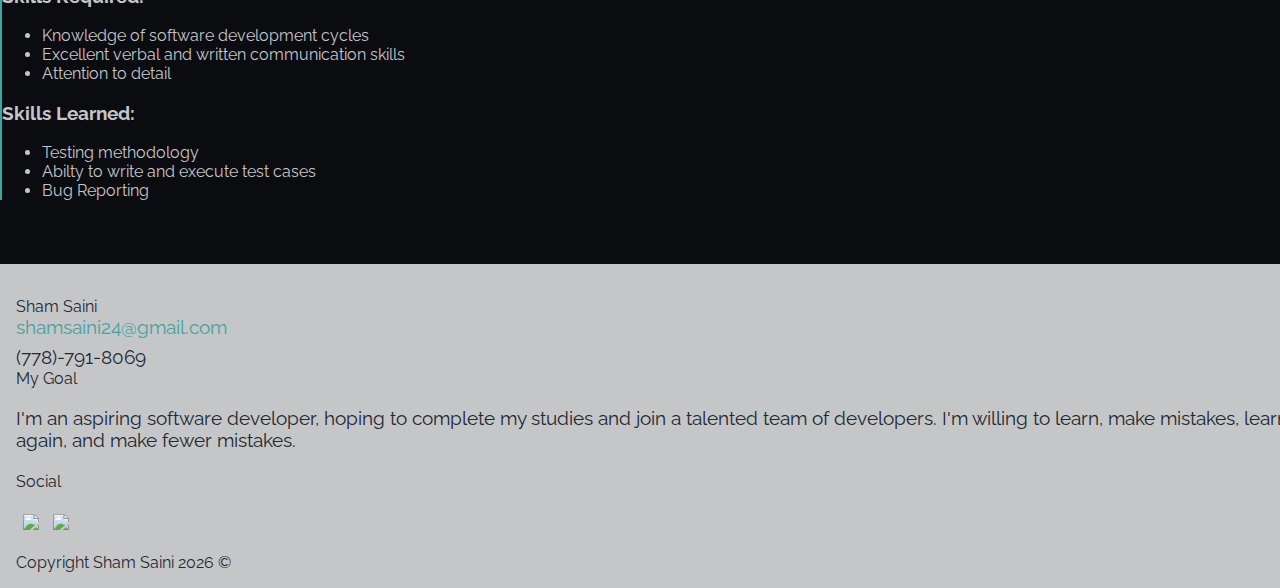
==== commit 4cf478e3: "Added description text to airG job page" ====
--- a/airg.html
+++ b/airg.html
@@ -72,7 +72,28 @@
 
                     <div class="row work-text">
                         <div class="col-lg-8 col-sm-8">
-                                <p>test</p>
+                                <p>I joined airG immediately after my co-op with ILM had ended, during the first week of September of 2018. For my second co-op
+                                   I was craving a job that had more to do with software development. I eventually encountered airG after I was encouraged to 
+                                   apply by my co-op coordinator. I got the job and began my work as a QA Specialist. I would like to try to explain what airG 
+                                   does, but the phrase "They do everything." rings true with me. Games, messenger apps, dating services, even medical apps. 
+                                   Nothing is out of reach for them. This broad scope of apps gives the team and me a wide array of challenges from which we can 
+                                   learn from and grow. 
+                                    
+                                    <br><br>
+                                    
+                                    My duties as a QA Specialist have made me into the Gandalf of quality control. I say that because it is my responsibility to 
+                                    ensure all issues are captured before release; a gatekeeper of sorts. It is my duty to search for bugs, write a bug report, 
+                                    and test the fix released by the developer. Somewhere in that process I yell "YOU SHALL NOT PASS!", but that's beside the point. 
+                                    For the sanity of the developer and to save time, my bug reports needed to be sufficiently detailed and the reproducible steps 
+                                    easy to follow. This is when I was able to apply and improve on my communication skills. Regression testing took up of a majority 
+                                    of my testing time, due to having to test on iOS, Android, and Web. I was also tasked to write and execute a list of test cases, 
+                                    primarily during a major release or launch. Since this was my first real world experience with the software development cycle, 
+                                    I learned a great deal on how the software development workflow operates and what role people play in it. In addition to what 
+                                    I learned in the QA role, I was encouraged by my manager to pursue some self-learning of my own during my free time. The final 
+                                    few hours my work day were often spent learning JavaScript, Android Studio, and beginning development on this very website. What 
+                                    I learned at airG will be sure to give me the edge later on in my career. 
+                                    
+                                </p>
                         </div>
                         <div class="col-lg-3 col-sm-3 work-skills">
                             <h3>Skills Required:</h3>
